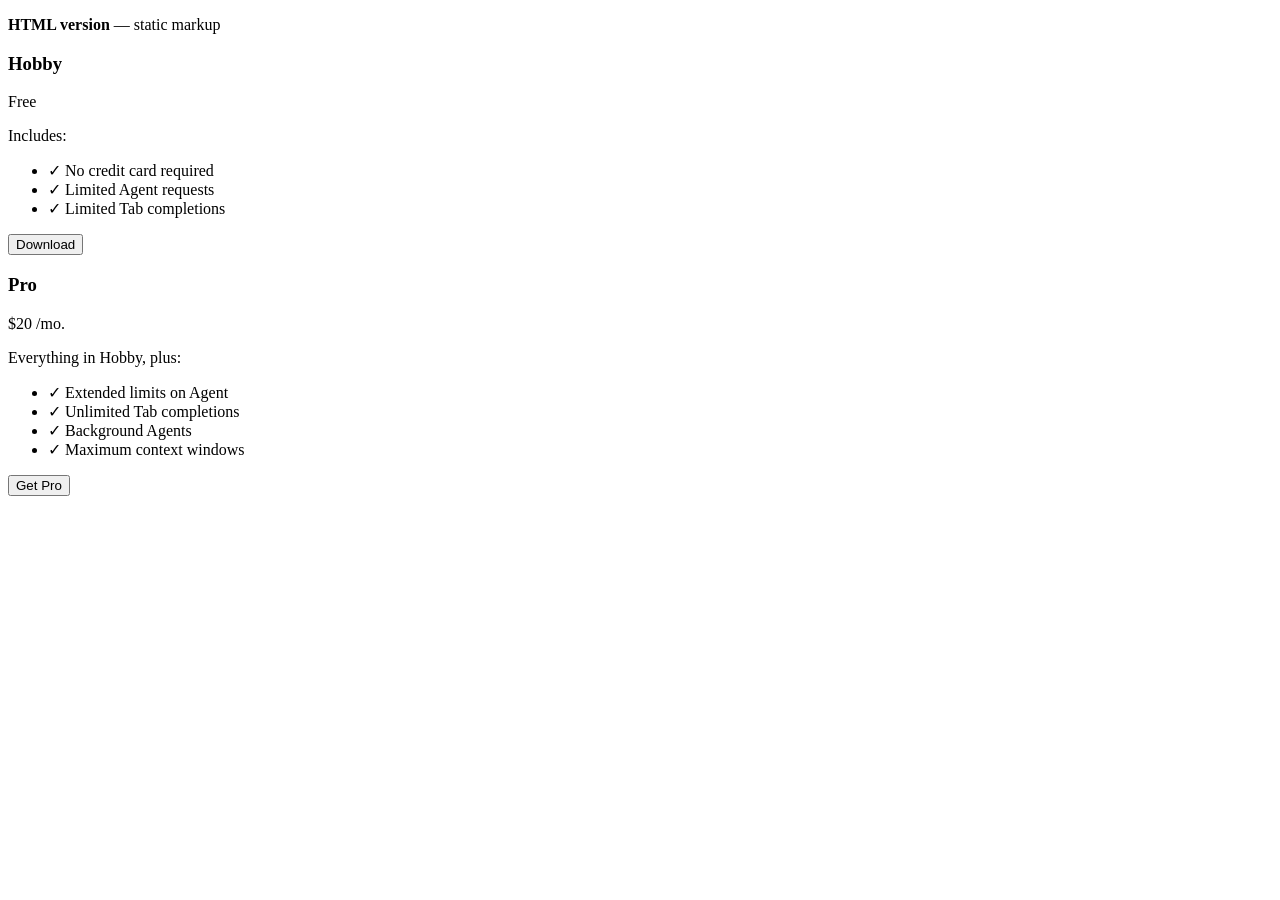
==== index.html @ 3bddf8fa "Initial commit" ====
<!DOCTYPE html>
<html lang="en">
<head>
    <meta charset="UTF-8">
    <meta name="viewport" content="width=device-width, initial-scale=1.0">
    <title>Pricing Plans — HTML version</title>
    <link rel="preconnect" href="https://fonts.googleapis.com">
    <link rel="preconnect" href="https://fonts.gstatic.com" crossorigin>
    <link href="https://fonts.googleapis.com/css2?family=Inter:wght@400;500;600;700&display=swap" rel="stylesheet">
    <link rel="stylesheet" href="styles.css">
</head>
<body>
    <p class="page-label"><strong>HTML version</strong> — static markup</p>
    <div class="cards-container">
        <div class="card">
            <div class="card-top">
                <h3 class="card-title">Hobby</h3>
                <p class="card-price">
                    <span class="card-price-amount">Free</span>
                </p>
                <div class="card-content">
                    <p class="includes-text">Includes:</p>
                    <ul class="features-list">
                        <li>
                            <span class="checkmark">✓</span>
                            No credit card required
                        </li>
                        <li>
                            <span class="checkmark">✓</span>
                            Limited Agent requests
                        </li>
                        <li>
                            <span class="checkmark">✓</span>
                            Limited Tab completions
                        </li>
                    </ul>
                </div>
            </div>
            <button class="download-button secondary">Download</button>
        </div>
        <div class="card">
            <div class="card-top">
                <h3 class="card-title">Pro</h3>
                <p class="card-price">
                    <span class="card-price-amount">$20</span>
                    <span class="card-price-period">/mo.</span>
                </p>
                <div class="card-content">
                    <p class="includes-text">Everything in Hobby, plus:</p>
                    <ul class="features-list">
                        <li>
                            <span class="checkmark">✓</span>
                            Extended limits on Agent
                        </li>
                        <li>
                            <span class="checkmark">✓</span>
                            Unlimited Tab completions
                        </li>
                        <li>
                            <span class="checkmark">✓</span>
                            Background Agents
                        </li>
                        <li>
                            <span class="checkmark">✓</span>
                            Maximum context windows
                        </li>
                    </ul>
                </div>
            </div>
            <button class="download-button primary">Get Pro</button>
        </div>
    </div>
</body>
</html>
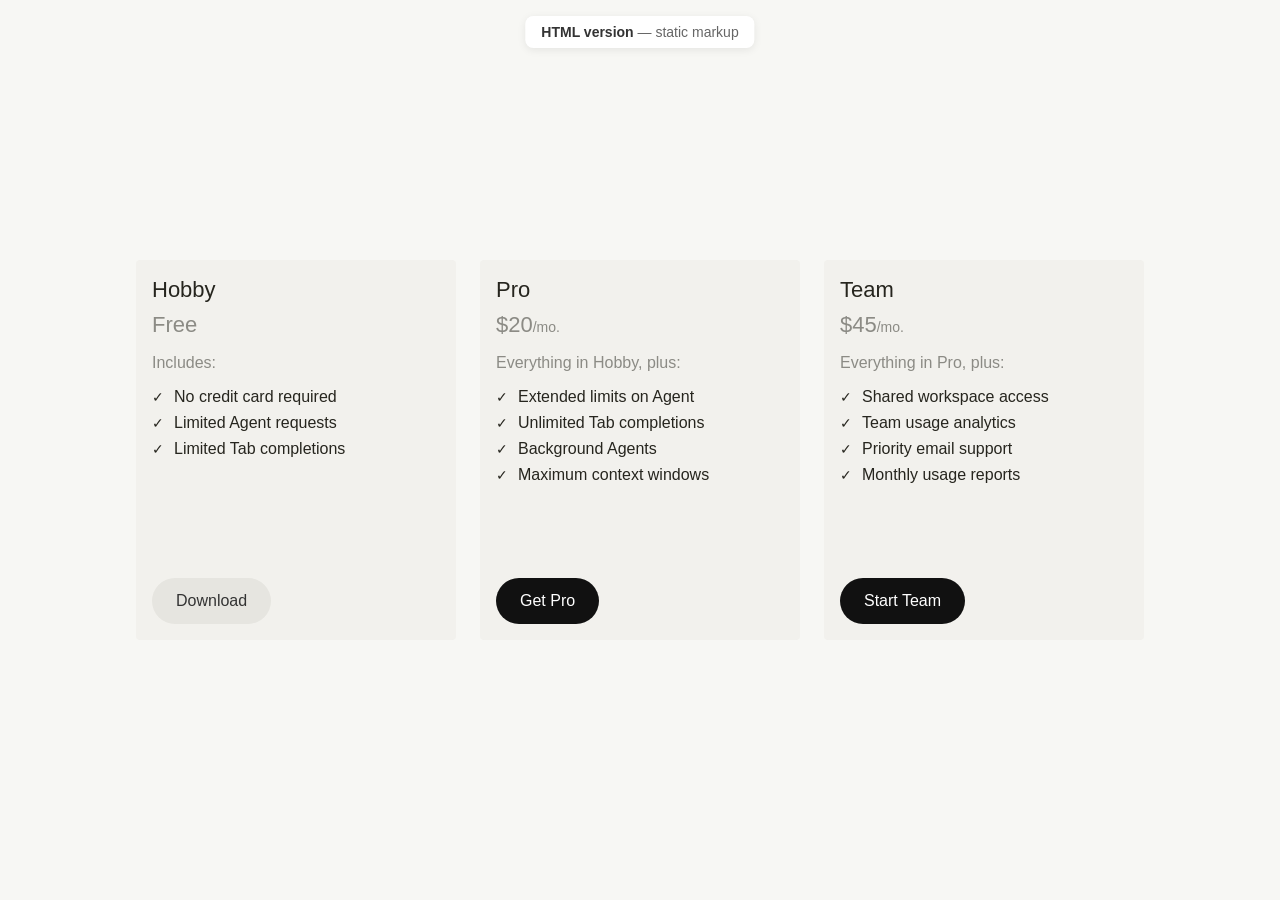
==== commit ec450bcb: "Added comments and a third card" ====
--- a/index.html
+++ b/index.html
@@ -1,23 +1,46 @@
 <!DOCTYPE html>
 <html lang="en">
 <head>
+    <!-- =========================
+         HEAD: Page setup and linked assets
+         ========================= -->
+
+    <!-- Meta: character encoding and responsive viewport -->
     <meta charset="UTF-8">
     <meta name="viewport" content="width=device-width, initial-scale=1.0">
+
+    <!-- Document title shown in browser tab -->
     <title>Pricing Plans — HTML version</title>
+
+    <!-- External font links: Inter type family -->
+    <!-- Preconnect improves loading speed for font files -->
     <link rel="preconnect" href="https://fonts.googleapis.com">
     <link rel="preconnect" href="https://fonts.gstatic.com" crossorigin>
     <link href="https://fonts.googleapis.com/css2?family=Inter:wght@400;500;600;700&display=swap" rel="stylesheet">
+
+    <!-- Local CSS file with all visual styles -->
     <link rel="stylesheet" href="styles.css">
 </head>
 <body>
+    <!-- =========================
+         BODY: Visible page content
+         ========================= -->
+
+    <!-- Utility label: identifies this as the HTML-only version -->
     <p class="page-label"><strong>HTML version</strong> — static markup</p>
+
+    <!-- Layout wrapper: contains all pricing cards -->
     <div class="cards-container">
+        <!-- Component: Hobby plan card -->
         <div class="card">
+            <!-- Content group: title, price, and features -->
             <div class="card-top">
                 <h3 class="card-title">Hobby</h3>
                 <p class="card-price">
                     <span class="card-price-amount">Free</span>
                 </p>
+
+                <!-- Details section: intro text and bullet list -->
                 <div class="card-content">
                     <p class="includes-text">Includes:</p>
                     <ul class="features-list">
@@ -36,15 +59,21 @@
                     </ul>
                 </div>
             </div>
+            <!-- Primary action for this card -->
             <button class="download-button secondary">Download</button>
         </div>
+
+        <!-- Component: Pro plan card -->
         <div class="card">
+            <!-- Content group: title, price, and features -->
             <div class="card-top">
                 <h3 class="card-title">Pro</h3>
                 <p class="card-price">
                     <span class="card-price-amount">$20</span>
                     <span class="card-price-period">/mo.</span>
                 </p>
+
+                <!-- Details section: intro text and bullet list -->
                 <div class="card-content">
                     <p class="includes-text">Everything in Hobby, plus:</p>
                     <ul class="features-list">
@@ -67,7 +96,45 @@
                     </ul>
                 </div>
             </div>
+            <!-- Primary action for this card -->
             <button class="download-button primary">Get Pro</button>
+        </div>
+
+        <!-- Component: Team plan card -->
+        <div class="card">
+            <!-- Content group: title, price, and features -->
+            <div class="card-top">
+                <h3 class="card-title">Team</h3>
+                <p class="card-price">
+                    <span class="card-price-amount">$45</span>
+                    <span class="card-price-period">/mo.</span>
+                </p>
+
+                <!-- Details section: intro text and bullet list -->
+                <div class="card-content">
+                    <p class="includes-text">Everything in Pro, plus:</p>
+                    <ul class="features-list">
+                        <li>
+                            <span class="checkmark">✓</span>
+                            Shared workspace access
+                        </li>
+                        <li>
+                            <span class="checkmark">✓</span>
+                            Team usage analytics
+                        </li>
+                        <li>
+                            <span class="checkmark">✓</span>
+                            Priority email support
+                        </li>
+                        <li>
+                            <span class="checkmark">✓</span>
+                            Monthly usage reports
+                        </li>
+                    </ul>
+                </div>
+            </div>
+            <!-- Primary action for this card -->
+            <button class="download-button primary">Start Team</button>
         </div>
     </div>
 </body>
--- a/styles.css
+++ b/styles.css
@@ -0,0 +1,198 @@
+/* =========================
+   FOUNDATION: Global reset
+   Keeps spacing and sizing predictable.
+   ========================= */
+* {
+    margin: 0;
+    padding: 0;
+    box-sizing: border-box;
+}
+
+/* =========================
+   LAYOUT: Page shell
+   Centers cards and sets base background + font.
+   ========================= */
+body {
+    font-family: 'Inter', -apple-system, BlinkMacSystemFont, 'Segoe UI', Roboto, sans-serif;
+    background-color: #f7f7f4;
+    display: flex;
+    justify-content: center;
+    align-items: center;
+    min-height: 100vh;
+    padding: 20px;
+}
+
+/* Layout: row container for pricing cards */
+.cards-container {
+    display: flex;
+    flex-direction: row;
+    gap: 24px;
+    flex-wrap: nowrap;
+    justify-content: center;
+    align-items: flex-start;
+}
+
+/* =========================
+   COMPONENTS: Card structure
+   Core card blocks used by each plan.
+   ========================= */
+/* Single pricing card shell */
+.card {
+    display: flex;
+    flex-direction: column;
+    min-height: 380px;
+    background-color: #f2f1ed;
+    border-radius: 4px;
+    padding: 16px;
+    width: 320px;
+    flex-shrink: 0;
+}
+
+/* Stacks title, price, and feature content vertically */
+.card-top {
+    display: flex;
+    flex-direction: column;
+}
+
+/* =========================
+   TYPOGRAPHY: Card text styles
+   Text hierarchy for title, price, and body copy.
+   ========================= */
+/* Plan name (Hobby/Pro) */
+.card-title {
+    font-size: 22px;
+    line-height: 28px;
+    font-weight: 400;
+    color: #26251e;
+    margin-bottom: 8px;
+}
+
+/* Price row (amount + optional period) */
+.card-price {
+    font-size: 20px;
+    color: rgba(38, 37, 30, 0.5);
+    display: inline-flex;
+    align-items: baseline;
+}
+
+/* Main price value (e.g., Free, $20) */
+.card-price-amount {
+    font-size: 22px;
+    font-weight: 400;
+    color: rgba(38, 37, 30, 0.5);
+}
+
+/* Small price suffix (e.g., /mo.) */
+.card-price-period {
+    font-size: 14px;
+    color: rgba(38, 37, 30, 0.5);
+}
+
+/* =========================
+   COMPONENTS: Feature list
+   Supporting text and list rows inside each card.
+   ========================= */
+/* Spacing block for text and list inside each card */
+.card-content {
+    margin-bottom: 32px;
+}
+
+/* Intro text above feature list */
+.includes-text {
+    font-size: 16px;
+    color: rgba(38, 37, 30, 0.5);
+    margin: 16px 0px;
+}
+
+/* Removes default bullet style from list */
+.features-list {
+    list-style: none;
+    padding: 0;
+}
+
+/* One feature row in the list */
+.features-list li {
+    display: flex;
+    align-items: center;
+    margin-bottom: 8px;
+    font-size: 16px;
+    color: #26251e;
+}
+
+/* Check icon before each feature */
+.checkmark {
+    color: #26251e;
+    font-size: 14px;
+    margin-right: 10px;
+    font-weight: 400;
+}
+
+/* =========================
+   COMPONENTS: Buttons
+   Base CTA style and the Pro variation.
+   ========================= */
+.download-button {
+    margin-top: auto;
+    width: fit-content;
+    background-color: #e6e5e0;
+    border: none;
+    border-radius: 999px;
+    padding: 14px 24px;
+    font-size: 16px;
+    font-weight: 500;
+    color: #333;
+    cursor: pointer;
+    transition: background-color 0.2s ease;
+}
+
+/* =========================
+   STATES: Button interactions
+   Hover and active feedback for usability.
+   ========================= */
+/* Shared hover style for default (secondary) button */
+.download-button:hover {
+    background-color: #D8D6CE;
+}
+
+/* Shared pressed style for default (secondary) button */
+.download-button:active {
+    background-color: #D8D6CE;
+}
+
+/* Dark style for highlighted CTA button */
+.download-button.primary {
+    background-color: #111;
+    color: #fff;
+}
+
+/* Hover style for primary button */
+.download-button.primary:hover {
+    background-color: #333;
+}
+
+/* Pressed style for primary button */
+.download-button.primary:active {
+    background-color: #333;
+}
+
+/* =========================
+   UTILITIES: Page label
+   Small fixed badge at top-center.
+   ========================= */
+.page-label {
+    position: fixed;
+    top: 16px;
+    left: 50%;
+    transform: translateX(-50%);
+    font-size: 14px;
+    color: #666;
+    background: #fff;
+    padding: 8px 16px;
+    border-radius: 8px;
+    box-shadow: 0 2px 8px rgba(0,0,0,0.08);
+}
+
+/* Emphasizes the bold text inside the label */
+.page-label strong {
+    color: #333;
+}
